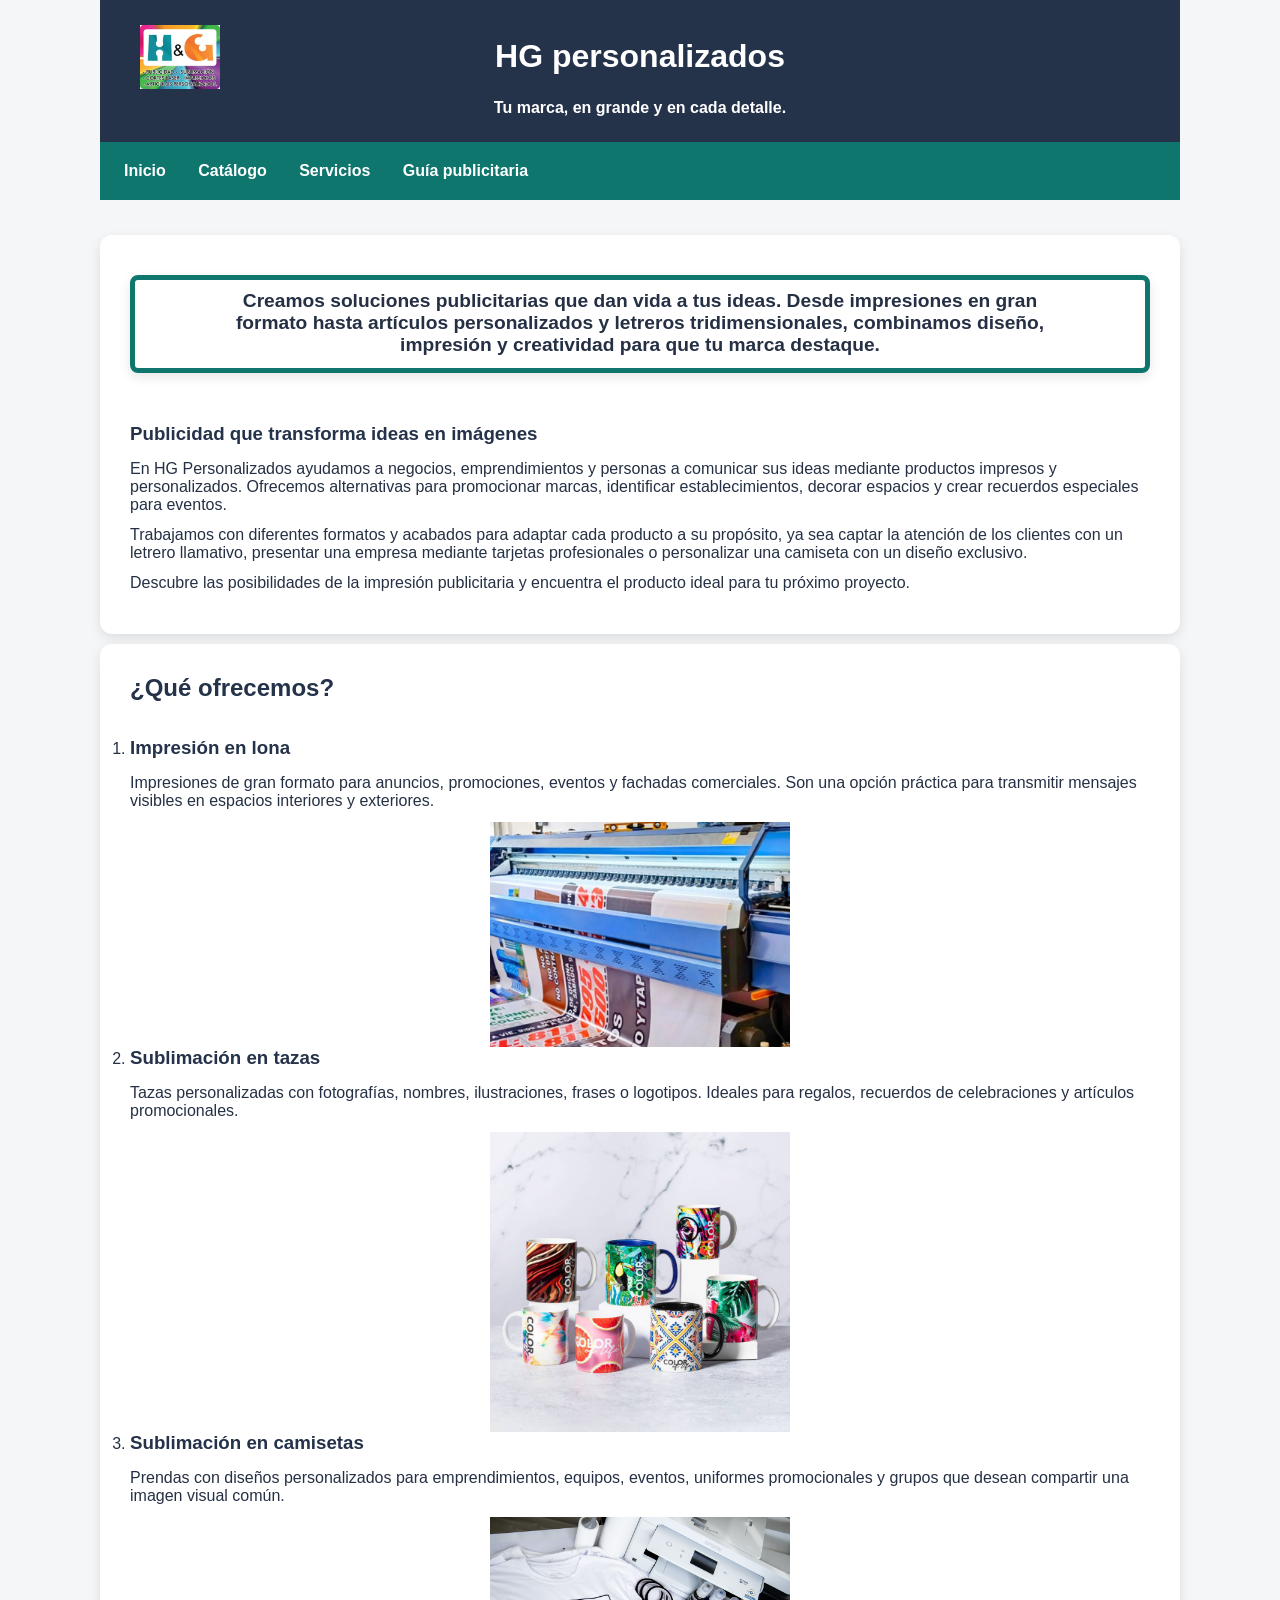
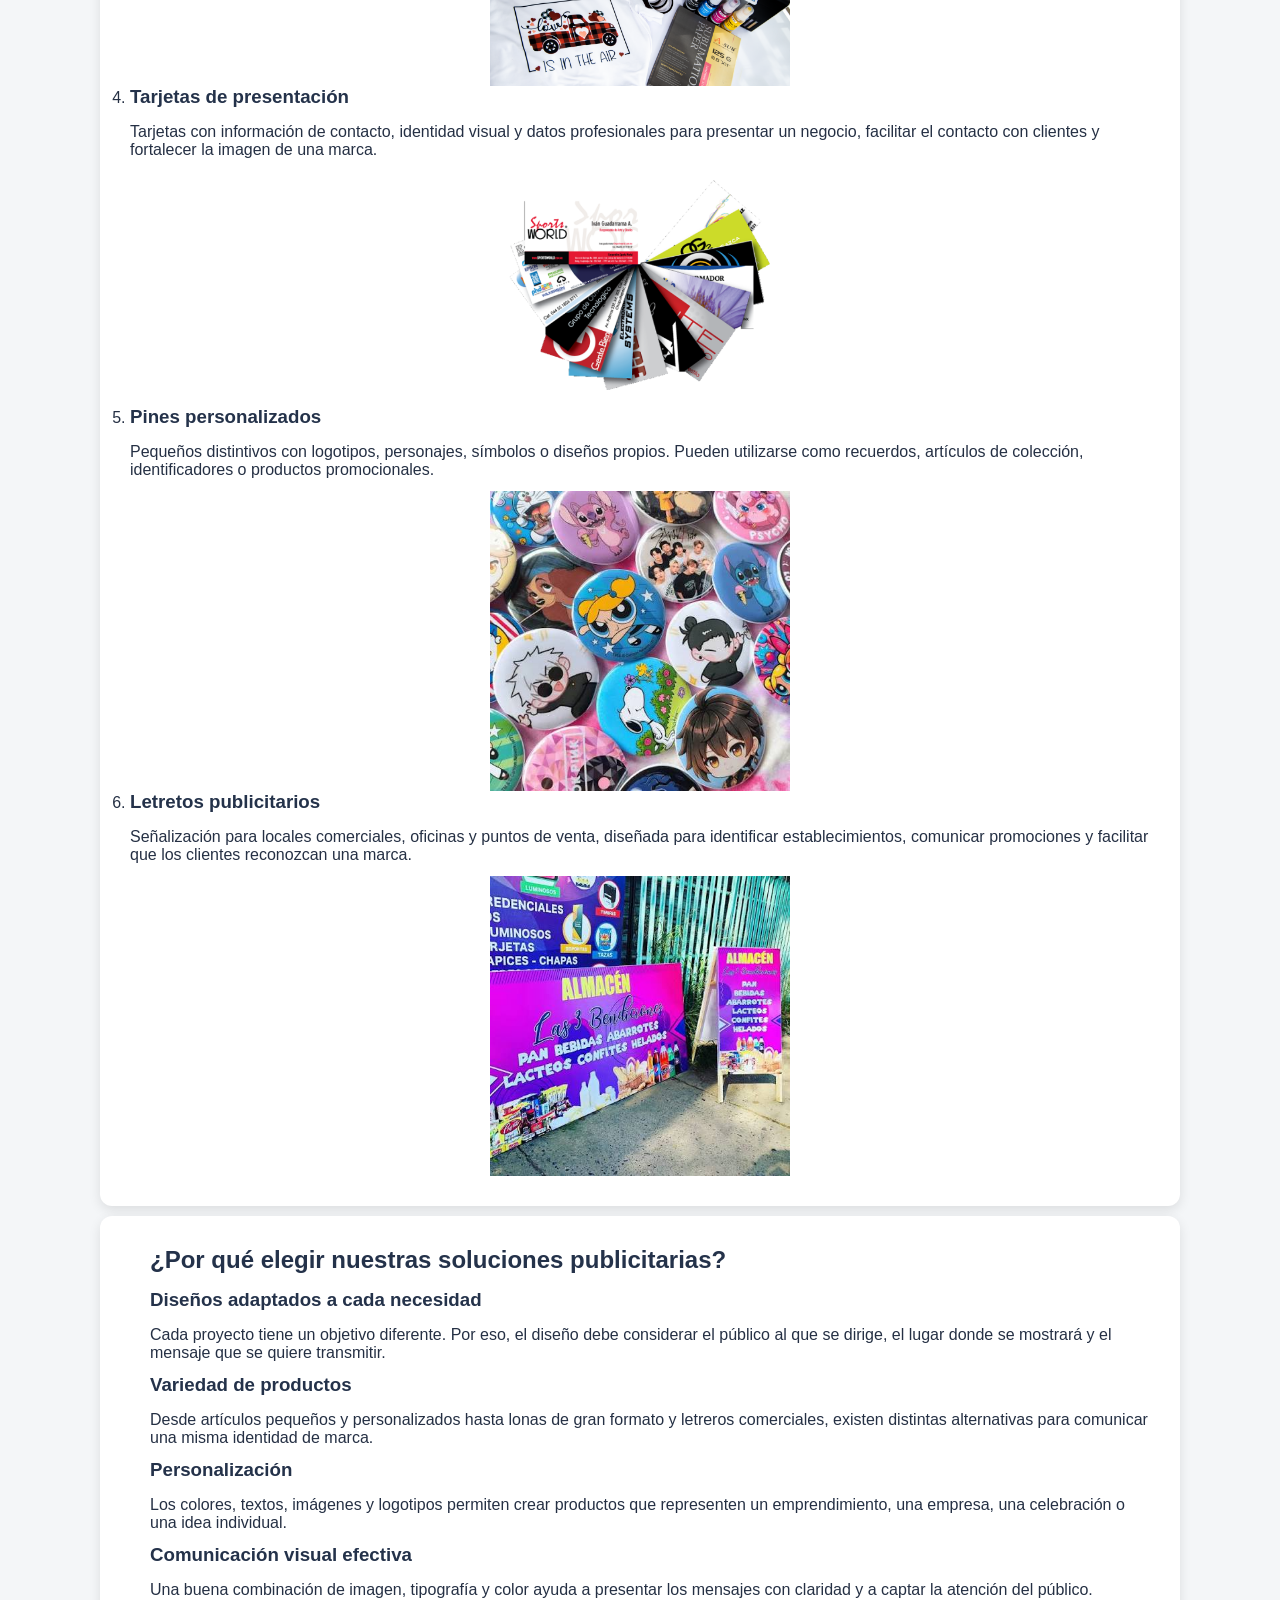
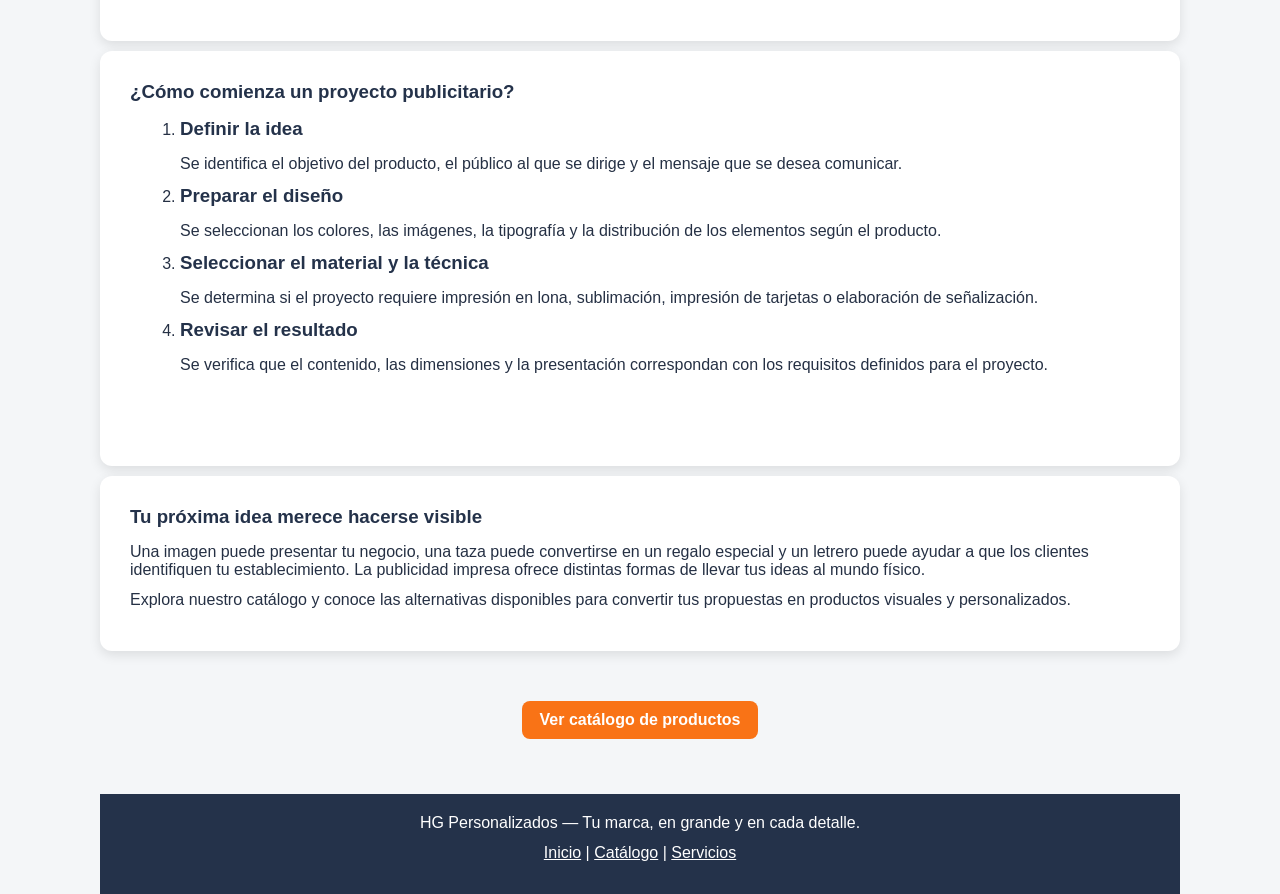
==== index.html @ b429cfd1 "main" ====
<!DOCTYPE html>
<html lang="es">
<head>
    <meta charset="UTF-8">
    <meta name="viewport" content="width=device-width, initial-scale=1.0">
    <title>HG personalizados</title>

    <link rel="stylesheet" href="css/styles.css">


    <style>    
        .center{
            display: block;
            margin-left : auto;
            margin-right : auto;
        }


        .header_center {
            display: flex;
            flex-direction: column;
            align-items: center;
            justify-content: center;
            text-align: center;
            gap: 10px;
        }

        /*logo y el título */
        .header_titulo {
            display: grid;
            grid-template-columns: 80px 1fr 80px;
            align-items: center;
            width: 100%;
            max-width: 1000px;
        }

        /*Logo a la izquierda */
        .header_titulo img {
            grid-column: 1;
            width: 80px;
            height: auto;
        }

        /*titulo centrado */
        .header_titulo h1 {
            grid-column: 2;
            text-align: center;
            margin: 0;
        }

        /*ajuste para cel */
        @media (max-width: 480px) {
            .header_titulo {
                grid-template-columns: 55px 1fr 55px;
            }

            .header_titulo img {
                width: 55px;
            }

            .header_titulo h1 {
                font-size: 1.2rem;
            }
        }

        section{
            background-color: var(--color-tarjeta);
            border-radius: var(--radius);
            box-shadow: var(--sombra-tarjeta);
            padding: 30px;
            overflow-wrap: anywhere;
            display: flex;
            flex-direction: column;
            margin-top: 10px;
        }
    </style>

</head>
<body>

    <header class="header_center">

        <div class="header_titulo">
            <img src="img/logo.png" alt="Logo de HG personalizados">
            <h1>HG personalizados</h1>
        </div>

        <h4>Tu marca, en grande y en cada detalle.</h4>

    </header>

    <nav>
        <a class="menu" href="#Inicio">Inicio</a>
        <a class="menu" href="catalogo.html">Catálogo</a>
        <a class="menu" href="servicios.html">Servicios</a>
        <a class="menu" href="#guia-pub">Guía publicitaria</a>
    </nav>

    <main>

        <section id="Inicio">
            <section style="
                border: 5px solid #0f766e;
                border-radius: 8px;
                padding: 10px 80px 0 80px;
                text-align: center;">

                <p id="bienvenida">Creamos soluciones publicitarias que dan vida a tus ideas. Desde impresiones en gran formato hasta artículos personalizados y letreros tridimensionales, combinamos diseño, impresión y 
                    creatividad para que tu marca destaque.</p>

            </section>

            <h3 class="Inicio" style="padding-top: 50px;">Publicidad que transforma ideas en imágenes</h3>

            <p>En HG Personalizados ayudamos a negocios, emprendimientos y personas a comunicar sus ideas mediante productos impresos y personalizados. Ofrecemos alternativas para promocionar marcas, identificar 
                establecimientos, decorar espacios 
                y crear recuerdos especiales para eventos.</p>

            <p>Trabajamos con diferentes formatos y acabados para adaptar cada producto a su propósito, ya sea captar la atención de los clientes con un letrero llamativo, presentar una empresa mediante tarjetas profesionales o 
                personalizar una camiseta con un diseño exclusivo.</p>

            <p>Descubre las posibilidades de la impresión publicitaria y encuentra el producto ideal para tu próximo proyecto.</p>

        </section>

        <section>

            <h2 class="Catalogo" style="padding-bottom: 20px;">¿Qué ofrecemos?</h2>

            <ol>
                <li><h3>Impresión en lona</h3></li>
                <p>Impresiones de gran formato para anuncios, promociones, eventos y fachadas comerciales. 
                    Son una opción práctica para transmitir 
                    mensajes visibles en espacios interiores y exteriores.</p>

                    <img src="img/impresionlona.jpg" 
                        alt="impresion en lona"
                        width="300px" 
                        height=" 250px"
                        class="center">

                <li><h3>Sublimación en tazas</h3></li>
                <p>Tazas personalizadas con fotografías, nombres, ilustraciones, 
                    frases o logotipos. Ideales para regalos, 
                    recuerdos de celebraciones y artículos 
                    promocionales.</p>

                    <img src="img/taza-sublimacion-bornel.jpg" 
                        alt="impresion en lona"
                        width="300px" 
                        height=" 250px"
                        class="center">

                <li><h3>Sublimación en camisetas</h3></li>
                <p>Prendas con diseños personalizados para emprendimientos, equipos, eventos, 
                    uniformes promocionales y grupos que desean 
                    compartir una imagen visual común.</p>

                    <img src="img/sublimacion_camisetas.webp" 
                        alt="impresion en lona"
                        width="300px" 
                        height=" 250px"
                        class="center">

                <li><h3>Tarjetas de presentación</h3></li>
                <p>Tarjetas con información de contacto, identidad visual y datos profesionales para presentar un negocio, 
                    facilitar el contacto con clientes y fortalecer 
                    la imagen de una marca.</p>
        
                <img src="img/tarjetas_presentacion.png" 
                    alt="impresion en lona"
                    width="300px" 
                    height=" 250px"
                    class="center">

                <li><h3>Pines personalizados</h3></li>
                <p>Pequeños distintivos con logotipos, personajes, símbolos o diseños propios. 
                    Pueden utilizarse como recuerdos, 
                    artículos de colección, identificadores o productos promocionales.</p>

                    <img src="img/pines_personalizados.jpg" 
                        alt="impresion en lona"
                        width="300px" 
                        height=" 250px"
                        class="center">

                <li><h3>Letretos publicitarios</h3></li>
                <p>Señalización para locales comerciales, oficinas y puntos de venta, diseñada para identificar establecimientos, 
                    comunicar promociones y facilitar que los 
                    clientes reconozcan una marca.</p>

                    <img src="img/letreros.jpg" 
                        alt="impresion en lona"
                        width="300px" 
                        height=" 250px"
                        class="center">
            </ol>
        </section>

        <article>
            <section style="padding-left: 50px;" >

                <h2>¿Por qué elegir nuestras soluciones publicitarias?</h2>

                <h3 class="subtitulo">Diseños adaptados a cada necesidad</h3>
                <p>Cada proyecto tiene un objetivo diferente. Por eso, el diseño debe considerar el público al que se dirige, el lugar donde se mostrará y 
                    el mensaje que se quiere transmitir.</p>

                <h3 class="subtitulo">Variedad de productos</h3>    
                <p>Desde artículos pequeños y personalizados hasta lonas de gran formato y letreros comerciales, existen distintas alternativas para comunicar una 
                    misma identidad de marca.</p>

                <h3 class="subtitulo">Personalización</h3>
                <p>Los colores, textos, imágenes y logotipos permiten crear productos que representen un emprendimiento, una empresa, una celebración o una idea individual.</p>

                <h3 class="subtitulo">Comunicación visual efectiva</h3>
                <p>Una buena combinación de imagen, tipografía y color ayuda a presentar los mensajes con claridad y a captar la atención del público.</p>
            </section>
        </article>

        <section>
            <article id="guia-pub" style="padding-bottom: 50px;">
                <h3>¿Cómo comienza un proyecto publicitario?</h3>

                <ol style="padding-left: 50px;" >
                    <li><h3>Definir la idea</h3></li>
                    <p>Se identifica el objetivo del producto, el público al que se dirige y el mensaje que se desea comunicar.</p>

                    <li><h3>Preparar el diseño</h3></li>
                    <p>Se seleccionan los colores, las imágenes, la tipografía y la distribución de los elementos según el producto.</p>

                    <li><h3>Seleccionar el material y la técnica</h3></li>
                    <p>Se determina si el proyecto requiere impresión en lona, sublimación, impresión de tarjetas o elaboración de señalización.</p>
                
                    <li><h3>Revisar el resultado</h3></li>
                    <p>Se verifica que el contenido, las dimensiones y la presentación correspondan con los requisitos definidos para el proyecto.</p>
                
                </ol>


            </article>
         </section>

        <section>
            <h3>Tu próxima idea merece hacerse visible</h3>
            <p>Una imagen puede presentar tu negocio, una taza puede convertirse en un regalo especial y un letrero puede ayudar a que los clientes 
                identifiquen tu establecimiento. La publicidad impresa ofrece distintas formas de llevar tus ideas al mundo físico.
            </p>
            
            <p>Explora nuestro catálogo y conoce las alternativas disponibles para convertir tus propuestas en productos visuales y personalizados.</p>

        </section>
    
        <a class="boton" href="catalogo.html" 
            style="margin-top: 50px; 
            display: block; 
            margin-left: auto; 
            margin-right: auto; 
            text-align: center; 
            width: 
            max-content;"> 
            Ver catálogo de productos
        </a>
    
    </main>

    <footer>
        <p>
            HG Personalizados — Tu marca, en grande
            y en cada detalle.
        </p>

        <p>
            <a href="index.html" style="color: white;">Inicio</a> |
            <a href="catalogo.html" style="color: white;">Catálogo</a> |
            <a href="servicios.html" style="color: white;">Servicios</a>
        </p>
    </footer>



</body>
</html>
---- css/styles.css ----
:root {
    --color-principal: #24324a;
    --color-secundario: #0f766e;
    --color-acento: #f97316;
    --color-fondo: #f4f6f8;
    --color-texto: #253044;
    --color-tarjeta: #ffffff;
    --radius: 12px;
    --padding : 15px;
    --sombra-tarjeta: 0 4px 12px rgba(0, 0, 0, 0.10);
    
}

/*selector universal*/
* {
    box-sizing: border-box;
    margin: 0;
    padding: 0;
}

/*selectores de elemento*/
html {
    scroll-behavior: smooth;
}

body {
    font-family: Arial, Helvetica, sans-serif;
    background-color: var(--color-fondo);
    color: var(--color-texto);
    padding-left: 100px;
    padding-right: 100px;
}

img {
    max-width: 100%;
    height: auto;
    display: block;
}

p {
    margin-bottom: 12px;
}

header {
    background-color: var(--color-principal);
    color: white;
    padding: 25px 15px;
    text-align: center;
}

footer {
    background-color: var(--color-principal);
    color: white;
    text-align: center;
    padding: 20px;
    margin-top: 30px;
}

/*selector de grupo*/
h1, h2, h3 {
    color: var(--color-principal);
    margin-bottom: 15px;
}

header h1 {
    color: white;
}

main {
    padding: 25px 0;
}

/*selector de clase*/
   .container {
    width: 92%;
    max-width: 1150px;
    margin: 0 auto;
}

.menu {
    display: inline-block;
    text-decoration: none;
    color: white;
    padding: 10px 14px;
    border-radius: 6px;
    transition: background-color 0.3s;
}

.primera {
    font-size: 1.1rem;
    font-weight: bold;
}

nav {
    background-color: var(--color-secundario);
    padding: 10px;
}

nav ul {
    list-style: none;
    display: flex;
    justify-content: center;
    flex-wrap: wrap;
    gap: 8px;
}

/*selector de clase especifico*/
a.menu {
    font-weight: bold;
}

a.menu:hover {
    background-color: var(--color-principal);
}

/*selector de id*/
#bienvenida {
    font-size: 1.2rem;
    font-weight: bold;
}


/* selectores de atributoos - Selecciona enlaces que tengan el atributo target */
a[target] {
    font-weight: bold;
}

/* Selecciona enlaces con target="_blank"
   que estén dentro de un div */
div a[target="_blank"] {
    text-decoration: underline;
    text-underline-offset: 3px;
}

/* Selecciona imagenes con alt "Lona" */
.card img[alt*="Lona"] {
    border: 3px solid var(--color-acento);
}

/* Selecciona imágenes con alt que termine en "comercial" */
.card img[alt$="comercial"] {
    border: 3px solid var(--color-secundario);
}

/* Selecciona enlaces con href que empiece con https */
a[href^="https"] {
    text-decoration-thickness: 2px;
}

/* Selecciona tarjetas cuyo data-tipo sea exactamente "lona" */
.card[data-tipo="lona"] {
    border-top: 5px solid var(--color-acento);
}


   /*presentacion*/
.hero {
    text-align: center;
    padding: 40px 20px;
    background-color: var(--color-tarjeta);
    margin-bottom: 30px;
}

.hero p {
    max-width: 700px;
    margin: 0 auto 18px;
}

.boton {
    display: inline-block;
    background-color: var(--color-acento);
    color: white;
    text-decoration: none;
    padding: 10px 18px;
    border-radius: 8px;
    font-weight: bold;
}

.boton:hover {
    background-color: var(--color-secundario);
}


/*tarjetas*/
.catalogo-grid {
    display: grid;
    grid-template-columns: minmax(0, 1fr);
    gap: 22px;
}

.container{
    display: grid;
    grid-template-columns: 1fr 1fr;
    gap:var(--padding);
    padding: var(--padding);
}

.card {
    background-color: var(--color-tarjeta);
    border-radius: var(--radius);
    box-shadow: var(--sombra-tarjeta);
    padding: 30px;
    overflow-wrap: anywhere;
    display: flex;
    flex-direction: column;
    transition: transform 0.3s, box-shadow 0.3s;
    margin-bottom: 10px;
}

/* .card:hover {
    transform: translateY(-4px);
    box-shadow: 0 8px 18px rgba(0, 0, 0, 0.15);
}
 */
.card h4 {
    color: var(--color-principal);
    font-size: 1.1rem;
    margin-bottom: 12px;
}

.card img {
    width: 100%;
    height: 200px;
    object-fit: cover;
    border-radius: 8px;
    margin-bottom: 15px;
}

.card p {
    flex-grow: 1;
}

.card a {
    align-self: flex-start;
    display: inline-block;
    color: white;
    background-color: var(--color-secundario);
    text-decoration: none;
    padding: 8px 14px;
    border-radius: 5px;
    margin-top: 10px;
}

.card a:hover {
    background-color: var(--color-principal);
}


a:focus-visible {
    outline: 3px solid var(--color-acento);
    outline-offset: 3px;
}


@media (max-width: 599px) {
    .container {
        width: 94%;
    }

    .catalogo-grid {
        grid-template-columns: 1fr;
    }

    nav ul {
        flex-direction: column;
        align-items: left;
    }

    .menu {
        width: 100%;
        text-align: left;
    }

    .hero {
        padding: 25px 12px;
    }
}


@media (min-width: 600px) and (max-width: 899px) {
    .catalogo-grid {
        grid-template-columns: repeat(2, minmax(0, 1fr));
    }
}

@media (min-width: 900px) {
    .catalogo-grid {
        grid-template-columns: repeat(3, minmax(0, 1fr));
    }
}
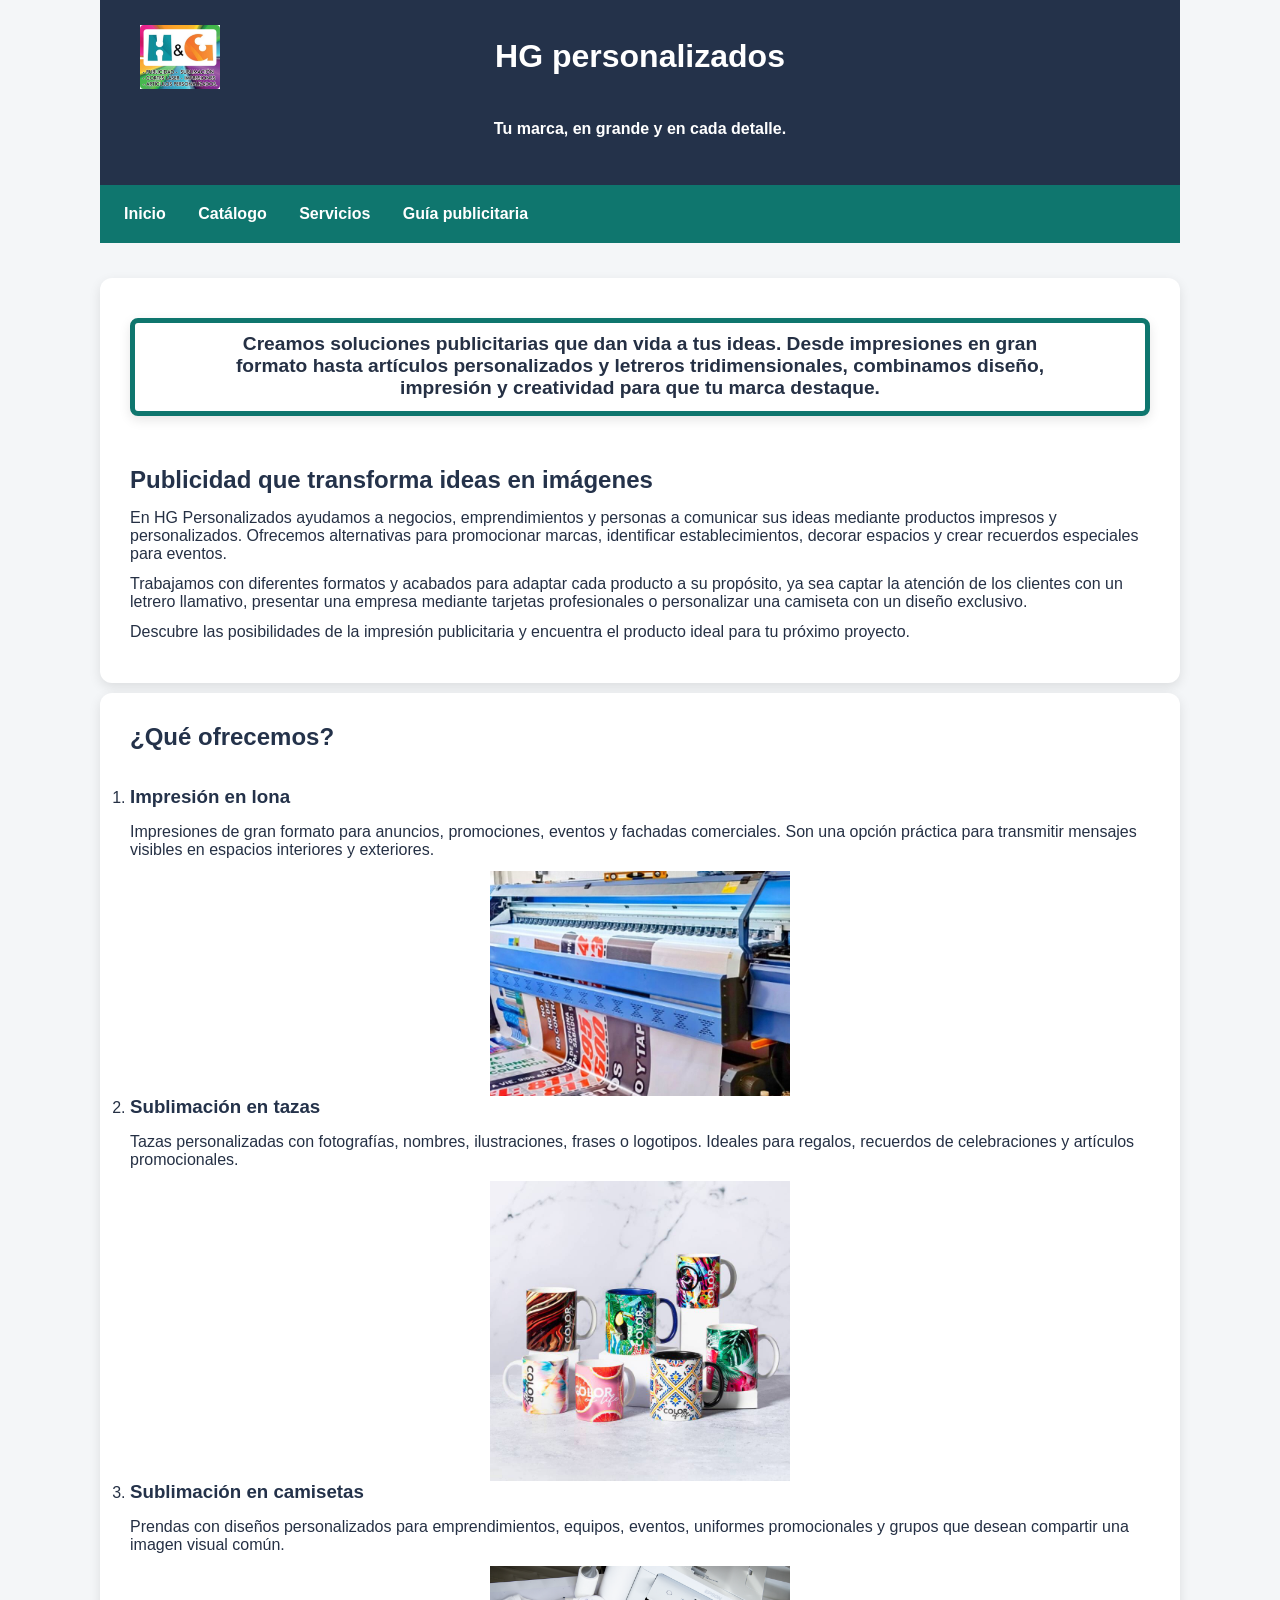
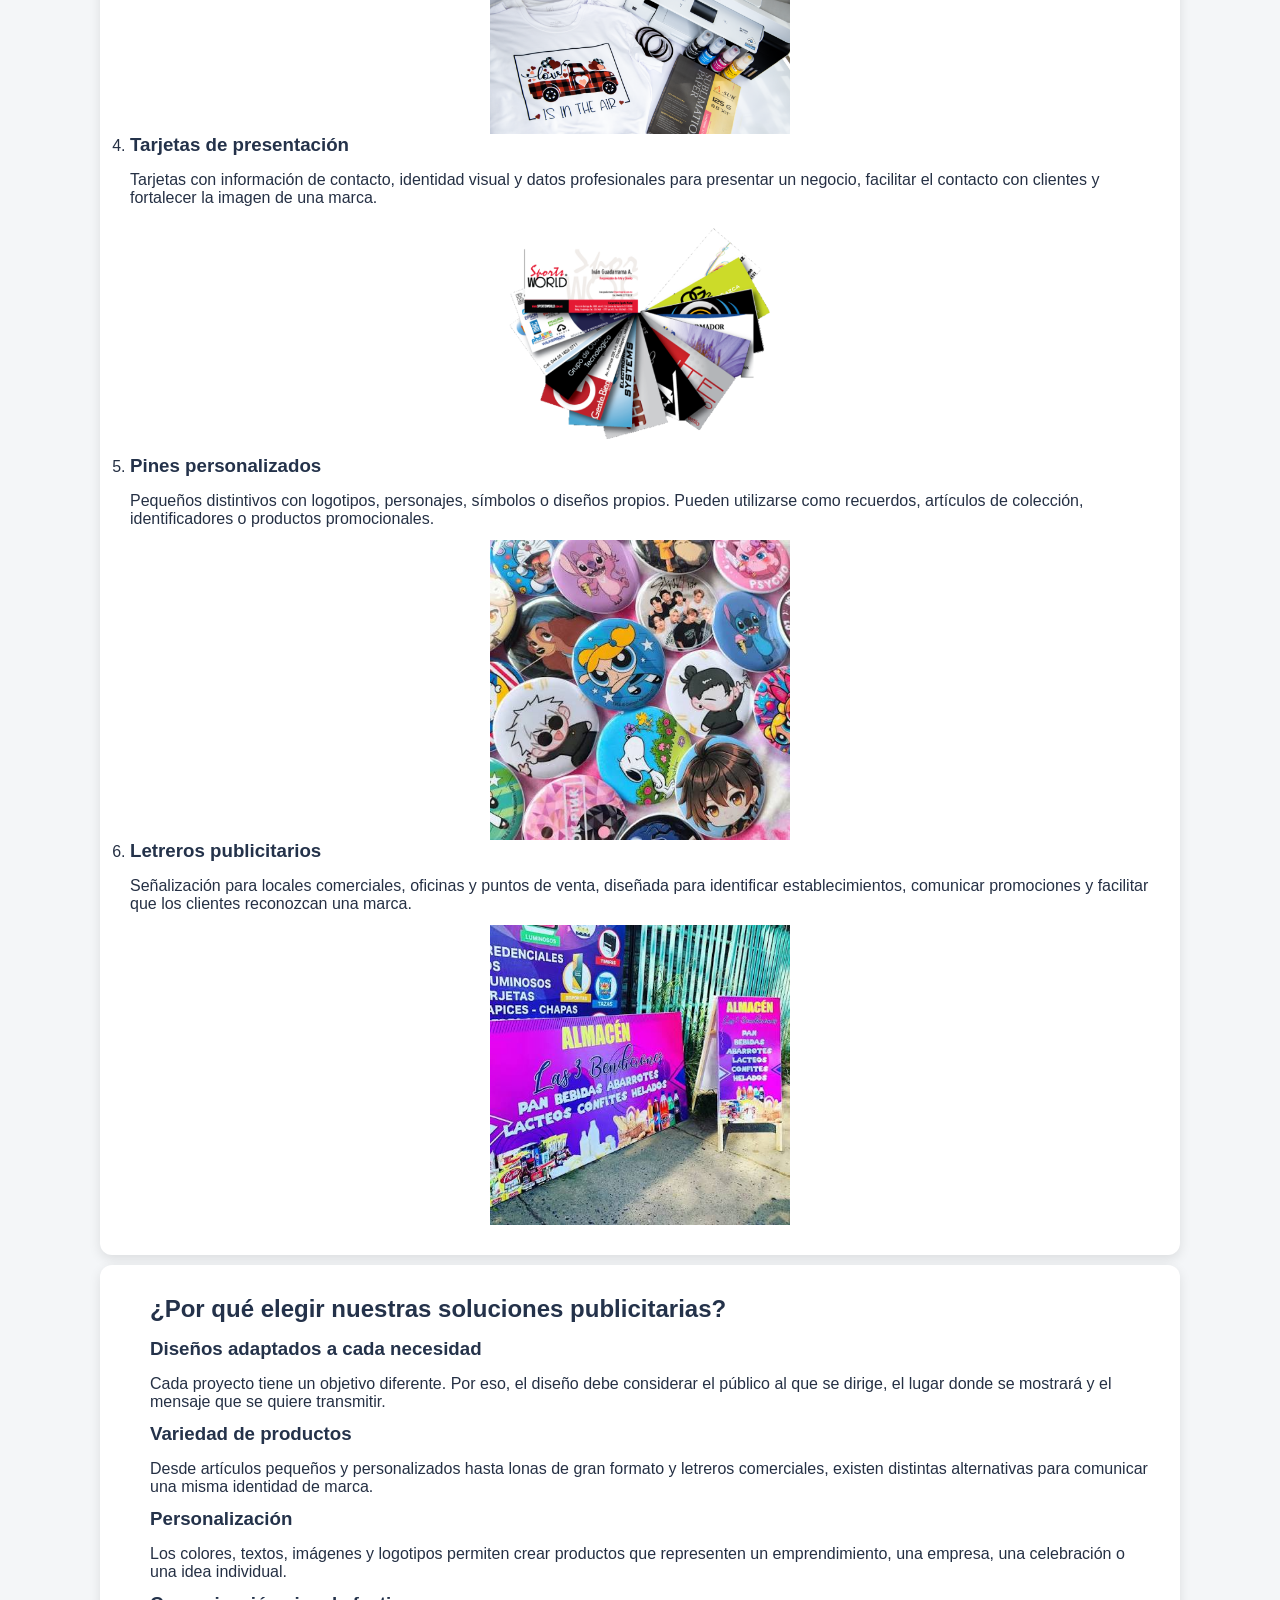
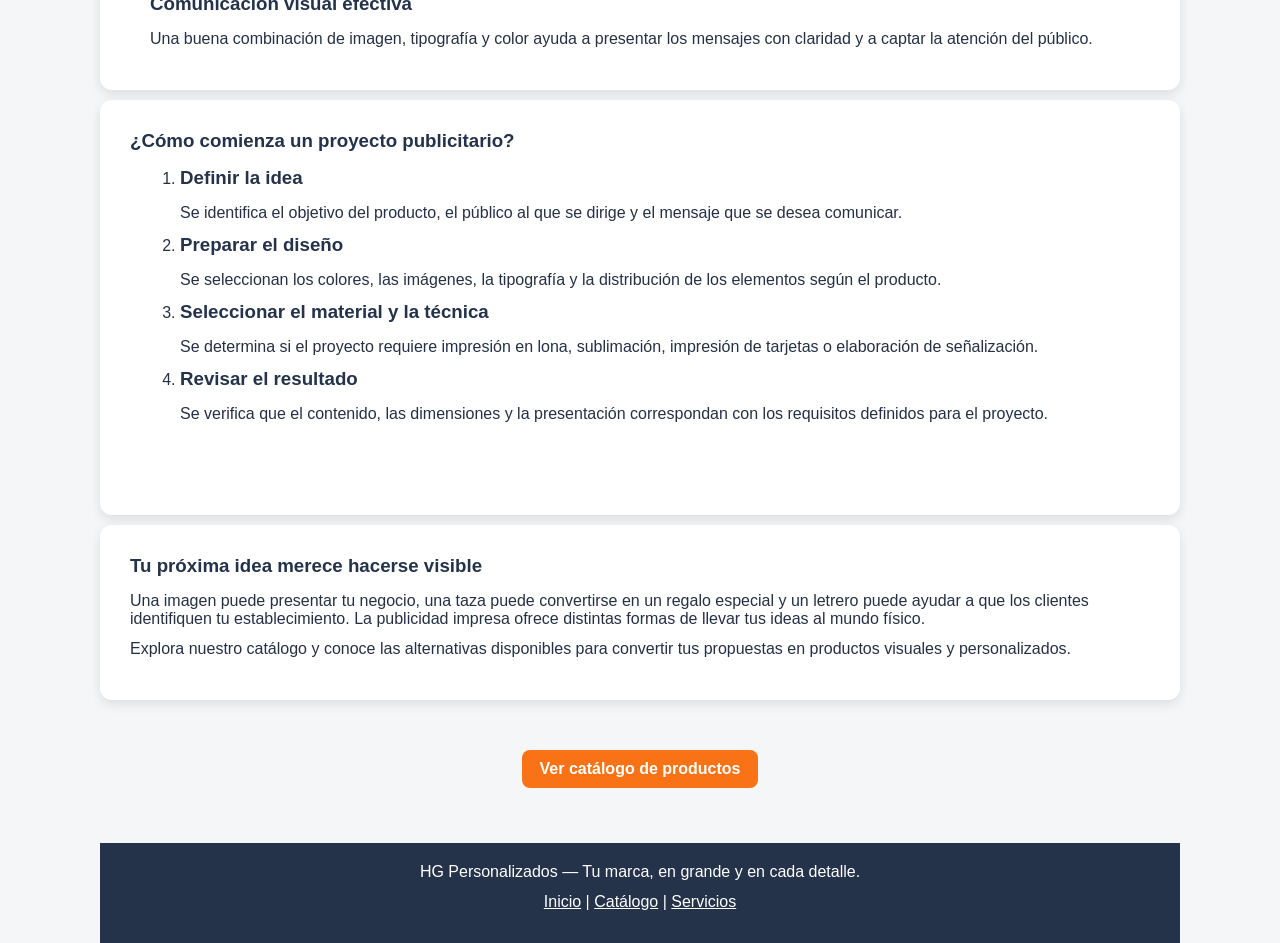
==== commit 093f7a9e: "arreglos" ====
--- a/index.html
+++ b/index.html
@@ -61,6 +61,27 @@
             .header_titulo h1 {
                 font-size: 1.2rem;
             }
+        }
+
+
+  
+        .eslogan {
+            font-size: 1em;
+            font-weight: bold;
+            margin: 1.33em 0;
+        }
+
+        .bienvenida-box {
+            background-color: var(--color-tarjeta);
+            box-shadow: var(--sombra-tarjeta);
+            overflow-wrap: anywhere;
+            display: flex;
+            flex-direction: column;
+            margin-top: 10px;
+            border: 5px solid #0f766e;
+            border-radius: 8px;
+            padding: 10px 80px 0 80px;
+            text-align: center;
         }
 
         section{
@@ -85,7 +106,7 @@
             <h1>HG personalizados</h1>
         </div>
 
-        <h4>Tu marca, en grande y en cada detalle.</h4>
+        <p class="eslogan">Tu marca, en grande y en cada detalle.</p>
 
     </header>
 
@@ -99,18 +120,14 @@
     <main>
 
         <section id="Inicio">
-            <section style="
-                border: 5px solid #0f766e;
-                border-radius: 8px;
-                padding: 10px 80px 0 80px;
-                text-align: center;">
+            <div class="bienvenida-box">
 
                 <p id="bienvenida">Creamos soluciones publicitarias que dan vida a tus ideas. Desde impresiones en gran formato hasta artículos personalizados y letreros tridimensionales, combinamos diseño, impresión y 
                     creatividad para que tu marca destaque.</p>
 
-            </section>
-
-            <h3 class="Inicio" style="padding-top: 50px;">Publicidad que transforma ideas en imágenes</h3>
+            </div>
+
+            <h2 class="Inicio" style="padding-top: 50px;">Publicidad que transforma ideas en imágenes</h2>
 
             <p>En HG Personalizados ayudamos a negocios, emprendimientos y personas a comunicar sus ideas mediante productos impresos y personalizados. Ofrecemos alternativas para promocionar marcas, identificar 
                 establecimientos, decorar espacios 
@@ -128,77 +145,45 @@
             <h2 class="Catalogo" style="padding-bottom: 20px;">¿Qué ofrecemos?</h2>
 
             <ol>
-                <li><h3>Impresión en lona</h3></li>
-                <p>Impresiones de gran formato para anuncios, promociones, eventos y fachadas comerciales. 
-                    Son una opción práctica para transmitir 
-                    mensajes visibles en espacios interiores y exteriores.</p>
-
-                    <img src="img/impresionlona.jpg" 
-                        alt="impresion en lona"
-                        width="300px" 
-                        height=" 250px"
-                        class="center">
-
-                <li><h3>Sublimación en tazas</h3></li>
-                <p>Tazas personalizadas con fotografías, nombres, ilustraciones, 
-                    frases o logotipos. Ideales para regalos, 
-                    recuerdos de celebraciones y artículos 
-                    promocionales.</p>
-
-                    <img src="img/taza-sublimacion-bornel.jpg" 
-                        alt="impresion en lona"
-                        width="300px" 
-                        height=" 250px"
-                        class="center">
-
-                <li><h3>Sublimación en camisetas</h3></li>
-                <p>Prendas con diseños personalizados para emprendimientos, equipos, eventos, 
-                    uniformes promocionales y grupos que desean 
-                    compartir una imagen visual común.</p>
-
-                    <img src="img/sublimacion_camisetas.webp" 
-                        alt="impresion en lona"
-                        width="300px" 
-                        height=" 250px"
-                        class="center">
-
-                <li><h3>Tarjetas de presentación</h3></li>
-                <p>Tarjetas con información de contacto, identidad visual y datos profesionales para presentar un negocio, 
-                    facilitar el contacto con clientes y fortalecer 
-                    la imagen de una marca.</p>
-        
-                <img src="img/tarjetas_presentacion.png" 
-                    alt="impresion en lona"
-                    width="300px" 
-                    height=" 250px"
-                    class="center">
-
-                <li><h3>Pines personalizados</h3></li>
-                <p>Pequeños distintivos con logotipos, personajes, símbolos o diseños propios. 
-                    Pueden utilizarse como recuerdos, 
-                    artículos de colección, identificadores o productos promocionales.</p>
-
-                    <img src="img/pines_personalizados.jpg" 
-                        alt="impresion en lona"
-                        width="300px" 
-                        height=" 250px"
-                        class="center">
-
-                <li><h3>Letretos publicitarios</h3></li>
-                <p>Señalización para locales comerciales, oficinas y puntos de venta, diseñada para identificar establecimientos, 
-                    comunicar promociones y facilitar que los 
-                    clientes reconozcan una marca.</p>
-
-                    <img src="img/letreros.jpg" 
-                        alt="impresion en lona"
-                        width="300px" 
-                        height=" 250px"
-                        class="center">
+                <li>
+                    <h3>Impresión en lona</h3>
+                    <p>Impresiones de gran formato para anuncios, promociones, eventos y fachadas comerciales. Son una opción práctica para transmitir mensajes visibles en espacios interiores y exteriores.</p>
+                    <img src="img/impresionlona.jpg" alt="Lona publicitaria impresa de gran formato" width="300" height="250" class="center">
+                </li>
+
+                <li>
+                    <h3>Sublimación en tazas</h3>
+                    <p>Tazas personalizadas con fotografías, nombres, ilustraciones, frases o logotipos. Ideales para regalos, recuerdos de celebraciones y artículos promocionales.</p>
+                    <img src="img/taza-sublimacion-bornel.jpg" alt="Taza personalizada mediante sublimación" width="300" height="250" class="center">
+                </li>
+
+                <li>
+                    <h3>Sublimación en camisetas</h3>
+                    <p>Prendas con diseños personalizados para emprendimientos, equipos, eventos, uniformes promocionales y grupos que desean compartir una imagen visual común.</p>
+                    <img src="img/sublimacion_camisetas.webp" alt="Camiseta con diseño sublimado" width="300" height="250" class="center">
+                </li>
+
+                <li>
+                    <h3>Tarjetas de presentación</h3>
+                    <p>Tarjetas con información de contacto, identidad visual y datos profesionales para presentar un negocio, facilitar el contacto con clientes y fortalecer la imagen de una marca.</p>
+                    <img src="img/tarjetas_presentacion.png" alt="Tarjetas de presentación empresariales" width="300" height="250" class="center">
+                </li>
+
+                <li>
+                    <h3>Pines personalizados</h3>
+                    <p>Pequeños distintivos con logotipos, personajes, símbolos o diseños propios. Pueden utilizarse como recuerdos, artículos de colección, identificadores o productos promocionales.</p>
+                    <img src="img/pines_personalizados.jpg" alt="Colección de pines personalizados" width="300" height="250" class="center">
+                </li>
+
+                <li>
+                    <h3>Letreros publicitarios</h3>
+                    <p>Señalización para locales comerciales, oficinas y puntos de venta, diseñada para identificar establecimientos, comunicar promociones y facilitar que los clientes reconozcan una marca.</p>
+                    <img src="img/letreros.jpg" alt="Letrero publicitario para un local comercial" width="300" height="250" class="center">
+                </li>
             </ol>
         </section>
 
-        <article>
-            <section style="padding-left: 50px;" >
+        <section style="padding-left: 50px;">
 
                 <h2>¿Por qué elegir nuestras soluciones publicitarias?</h2>
 
@@ -215,31 +200,36 @@
 
                 <h3 class="subtitulo">Comunicación visual efectiva</h3>
                 <p>Una buena combinación de imagen, tipografía y color ayuda a presentar los mensajes con claridad y a captar la atención del público.</p>
-            </section>
-        </article>
-
-        <section>
-            <article id="guia-pub" style="padding-bottom: 50px;">
+        </section>
+
+        <section id="guia-pub" style="padding-bottom: 80px;">
                 <h3>¿Cómo comienza un proyecto publicitario?</h3>
 
                 <ol style="padding-left: 50px;" >
-                    <li><h3>Definir la idea</h3></li>
-                    <p>Se identifica el objetivo del producto, el público al que se dirige y el mensaje que se desea comunicar.</p>
-
-                    <li><h3>Preparar el diseño</h3></li>
-                    <p>Se seleccionan los colores, las imágenes, la tipografía y la distribución de los elementos según el producto.</p>
-
-                    <li><h3>Seleccionar el material y la técnica</h3></li>
-                    <p>Se determina si el proyecto requiere impresión en lona, sublimación, impresión de tarjetas o elaboración de señalización.</p>
+                    <li>
+                        <h3>Definir la idea</h3>
+                        <p>Se identifica el objetivo del producto, el público al que se dirige y el mensaje que se desea comunicar.</p>
+                    </li>
+
+                    <li>
+                        <h3>Preparar el diseño</h3>
+                        <p>Se seleccionan los colores, las imágenes, la tipografía y la distribución de los elementos según el producto.</p>
+                    </li>
+
+                    <li>
+                        <h3>Seleccionar el material y la técnica</h3>
+                        <p>Se determina si el proyecto requiere impresión en lona, sublimación, impresión de tarjetas o elaboración de señalización.</p>
+                    </li>
                 
-                    <li><h3>Revisar el resultado</h3></li>
-                    <p>Se verifica que el contenido, las dimensiones y la presentación correspondan con los requisitos definidos para el proyecto.</p>
+                    <li>
+                        <h3>Revisar el resultado</h3>
+                        <p>Se verifica que el contenido, las dimensiones y la presentación correspondan con los requisitos definidos para el proyecto.</p>
+                    </li>
                 
                 </ol>
 
 
-            </article>
-         </section>
+        </section>
 
         <section>
             <h3>Tu próxima idea merece hacerse visible</h3>
@@ -252,13 +242,7 @@
         </section>
     
         <a class="boton" href="catalogo.html" 
-            style="margin-top: 50px; 
-            display: block; 
-            margin-left: auto; 
-            margin-right: auto; 
-            text-align: center; 
-            width: 
-            max-content;"> 
+            style="margin-top: 50px; display: block; margin-left: auto; margin-right: auto; text-align: center; width: max-content;"> 
             Ver catálogo de productos
         </a>
     
